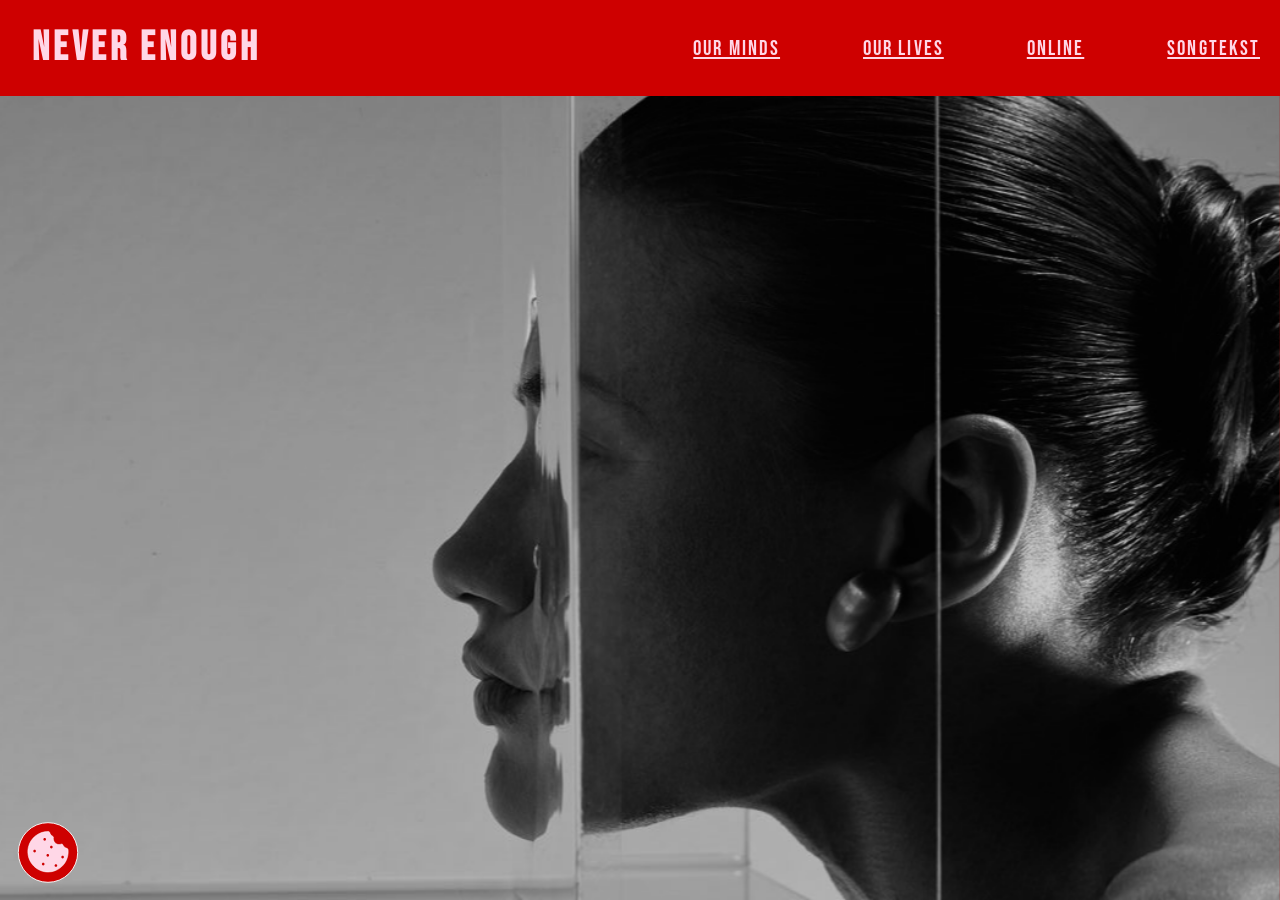
==== index.html @ 7b46bb43 "Aanpassing" ====
<!doctype html>
<html lang="en">
  <head>
    <meta charset="UTF-8" />
    <meta name="viewport" content="width=device-width, initial-scale=1.0" />
    <meta name="author" content="[jouw naam]" />
    <link rel="stylesheet" href="./assets/style/normal.css" />
    <title>Never Enough</title>
    <script
      data-page="https://tuintjevanleonie.nl"
      src="https://tuintjevanleonie.nl/webring.js"
      defer
    ></script>
  </head>
  <body>
    <a href="#main-content" class="skip-link">Skip to main content</a>
    <header>
      <h1>
        <a href="index.html" aria-label="Hoofdpagina">NEVER ENOUGH </a>
      </h1>
      <!-- <h1 data-scheme="dark">YOU ARE ENOUGH</h1> -->
      <nav>
        <a
          href="minds.html"
          aria-label="Lees hier meer over de invloed van 'nooit genoeg' onze gedachten"
          >OUR MINDS</a
        >
        <a
          href="lives.html"
          aria-label="Lees hier meer overde invloed van 'nooit genoeg' ons lichaam"
          >OUR LIVES</a
        >
        <a
          href="online.html"
          aria-label="Lees hier meer over de invloed van 'nooit genoeg' op ons leven"
          >ONLINE</a
        >
        <a
          href="songtekst.html"
          aria-label="Lees hier meer over de invloed van social media op de nooit genoeg mentaliteit"
          >SONGTEKST</a
        >
      </nav>
    </header>

    <aside>
      <button
        commandfor="mode-dialog"
        command="show-modal"
        aria-label="Open cookie en privacy informatie"
      >
        <img data-scheme="light" src="./assets/koek.svg" alt="" />
        <img data-scheme="dark" src="./assets/koekdonker.svg" alt="" />
      </button>

      <dialog id="mode-dialog">
        <form method="dialog">
          <hgroup>
            <h2>Welcome to my digital garden!</h2>
            <p>
              I value transparency. Here, you can see exactly which technologies
              are running in the background and what happens to your privacy.
            </p>
          </hgroup>
          <section>
            <h3>Which external systems are running alongside it?</h3>
            <ul>
              <li>
                <strong> GitHub Pages:</strong> Handles the technical hosting
                and keeps this site online.
              </li>
              <li>
                <strong> Digitaaltuintje Webring Component:</strong> Connects
                this platform to the broader network of digital gardens.
              </li>
            </ul>
          </section>
          <section>
            <h3>Honest & transparent:</h3>
            <p>
              I designed and built the rest of this site entirely myself. No
              sneaky ad networks, no commercial trackers, and no unnecessary
              cookies.
            </p>
          </section>
          <button aria-label="Sluit dialoogvenster">Close</button>
        </form>
      </dialog>
    </aside>

    <main>
      <figure>
        <img
          src="./assets/beginpagina.jpg"
          alt="Zwart-wit portret van een vrouw bij een spiegel"
        />
      </figure>

      <article id="main-content">
        <h2>You have enough. But why doesn't it feel that way?</h2>
        <!-- <h2 data-scheme="dark">Je hebt genoeg. Je hebt niks meer nodig</h2> -->
        <p>
          We always want more. But where does that desire come from? And when
          does "more" actually become enough?
        </p>
        <!-- <p data-scheme="dark">
            Je hoeft niet altijd meer te willen. Rust begint waar de drang naar
            meer ophoudt.
          </p> -->
      </article>

      <article>
        <h2><strong>MORE</strong></h2>
        <ul>
          <li>money.</li>
          <li>likes.</li>
          <li>beauty.</li>
          <li>attention.</li>
          <li>experiences.</li>
          <li>productivity.</li>
          <li>life.</li>
        </ul>

        <!-- <ul data-scheme="dark">
            <h2><strong>ENOUGH</strong></h2>
            <li>money.</li>
            <li>likes.</li>
            <li>beauty.</li>
            <li>attention.</li>
            <li>experiences.</li>
            <li>productivity.</li>
            <li>life.</li>
          </ul>  -->
      </article>

      <!-- <article>
        <h3>My own story</h3>
        <img
          src="./assets/Persoonlijk.jpg"
          alt="Zwart-wit portret van Leonie Koster"
        />
        <p>hdjafkdfkdfakfdjfkdfajk</p>
      </article> -->
    </main>
  </body>
</html>
---- assets/style/normal.css ----
/* Bronnen & bronvermelding:
Afbeelding beginpagina: https://encrypted-tbn0.gstatic.com/images?q=tbn:ANd9GcTxEXOvwREbxQI-Jrwtu28LpYMecb5lRC2Gbw14JWvxRtnyC2WQ 
Website voor inspiratie: https://codepen.io/marlowD/full/zYVRKge 
Gesprek met chat.gpt voor uitleg inspiratie code:  https://chatgpt.com/c/6aab0da6-c97c-83eb-8a9e-10864414de15.*/

/* fonts */
@font-face {
  font-family: "Comic Relief";
  src: url(../type/ComicRelief-Regular.woff2);
  font-weight: 400;
  font-style: normal;
}

@font-face {
  font-family: "BebasNeue";
  src: url("../type/BebasNeue-Regular.ttf");
  font-weight: 100;
  font-style: normal;
}

@font-face {
  font-family: "NotoSans";
  src: url("../type/NotoSans-VariableFont_wdth\,wght.ttf");
  font-weight: 100;
  font-style: normal;
}

@font-face {
  font-family: "NotoSans-Italic";
  src: url("../type/NotoSans-Italic-VariableFont_wdth\,wght.ttf");
  font-weight: 100;
  font-style: italic;
}

html {
  /* basis */
  margin: auto;
  max-width: 100%;
  box-sizing: border-box;
  color-scheme: light dark;

  /* kleur properties*/
  --bg-roodblauw: light-dark(#ce0000, #0b13cb);
  --bg-lichtroze: light-dark(#ffd7e7, #db88f6);
  --bg-wit: white;

  --tekst-wit: light-dark(white, white);
  --tekst-zwart: light-dark(black, black);
  --tekst-zwartwit: light-dark(black, white);

  --color-rozepaars: light-dark(#ffd7e7, #db88f6);
  --color-roodblauw: light-dark(#ce0000, #0b13cb);
}

/* dark/light modus */
[data-scheme="dark"] {
  display: none;
}

@media (prefers-color-scheme: dark) {
  [data-scheme="light"] {
    display: none;
  }

  [data-scheme="dark"] {
    display: block;
  }
}

body {
  margin: 0;
  padding: 0;
  background-color: var(--bg-roodblauw);
  font-family: "BebasNeue", sans-serif;
}

/*skip naar hoofdinfo */
.skip-link {
  position: absolute;
  top: -40px;
  left: 0;
  background: var(--bg-wit);
  color: var(--color-roodblauw);
  padding: 8px 8px;
  z-index: 1000;
}
.skip-link:focus {
  top: 0;
}

/* navigatiebalk */
header {
  position: fixed;
  top: 0;
  inset-inline: 0;
  z-index: 100;

  width: 100%;
  max-width: 100%;
  height: 6rem;

  margin: auto;
  padding: 0 2rem; /*0 ruimte boven/onder, 2rem ruimte links/rechts*/

  display: flex;
  justify-content: space-between;
  align-items: center;

  background-color: var(--bg-roodblauw);
}

header a {
  color: var(--color-rozepaars);
  font-size: 2.5rem;
  letter-spacing: 0.1em;
}

header h1 a {
  text-decoration: none;
}

header nav a {
  color: var(--color-rozepaars);
  margin-right: 2.5rem;
  margin-left: 1rem;
  font-size: 1.3rem;
  letter-spacing: 0.1em;
  padding: 0.5rem 0.75rem;
  display: inline-block;
}

a:hover {
  color: var(--tekst-wit);
}

a:focus-visible,
button:focus-visible {
  outline: 3px solid var(--tekst-wit);
}

/* cookie pop-up */
aside {
  position: fixed;
  left: 1rem;
  bottom: 1rem;
  z-index: 100;
}

/* achtergrond */
dialog::backdrop {
  background: rgba(0, 0, 0, 0.5);
  backdrop-filter: blur(4px);
}

/* sluiten knop */
aside button {
  background: none;
  border: none;
  padding: 0;
  cursor: pointer;
  display: flex;
}

aside button img {
  width: 4rem;
  height: auto;
}

dialog form button {
  background-color: var(--bg-wit);
  color: var(--color-roodblauw);
  border-radius: 8px;
  padding: 0.75rem 1rem;
  font-weight: 600;
  cursor: pointer;
  transition: background-color 0.2s;
  align-self: center;
  font-family: "BebasNeue", sans-serif;
  font-size: 1.2rem;
}

#mode-dialog form > button:hover {
  background-color: var(--bg-lichtroze);
  color: var(--tekst-wit);
}

/* tekst blok */
dialog {
  border: none;
  border-radius: 16px;
  padding: 0;
  max-width: 550px;
  width: 90%;
}

dialog form {
  padding: 2rem;
  display: flex;
  flex-direction: column;
  gap: 1rem;
  background-color: var(--bg-roodblauw);
}

/* intro blok */
hgroup h2 {
  font-size: 2rem;
  margin-bottom: -0.6rem;
  color: var(--bg-lichtroze);
  text-align: center;
}

hgroup p {
  font-size: 0.9rem;
  line-height: 1.5;
  color: var(--tekst-wit);
  font-family: Arial, Helvetica, sans-serif;
  text-align: center;
}

/* Tekst blok 1 */
dialog section:nth-of-type(1) {
  background-color: var(--bg-lichtroze);
  border-radius: 1rem;
  padding: 1rem 1.25rem;
  display: block;
  margin-top: -1rem;
}

dialog section:nth-of-type(1) h3 {
  font-size: 1.2rem;
  text-transform: uppercase;
  letter-spacing: 0.05em;
  color: var(--color-roodblauw);
  margin-bottom: 0.75rem;
  margin-top: 0;
}

dialog section:nth-of-type(1) ul {
  margin: 0;
  padding-left: 1.25rem;
  font-size: 0.9rem;
  line-height: 1.5;
  list-style: "✓";
  font-family: Arial, Helvetica, sans-serif;
}

dialog section:nth-of-type(1) li {
  padding-left: 1rem;
}

/* Tekst blok 2 */
dialog section:nth-of-type(2) {
  background-color: var(--bg-lichtroze);
  border-radius: 1rem;
  padding: 1rem 1.25rem;
  display: block;
}

dialog section:nth-of-type(2) h3 {
  margin: 0;
  font-size: 0.9rem;
  line-height: 1.5;
  font-family: Arial, Helvetica, sans-serif;
  font-weight: bold;
  color: var(--tekst-zwartwit);
}

dialog section:nth-of-type(2) p {
  margin: 0;
  font-size: 0.9rem;
  line-height: 1.5;
  font-family: Arial, Helvetica, sans-serif;
  color: var(--tekst-zwartwit);
}

/* Algemene pagina */
main {
  width: 100%;
  block-size: 100vh;
  overflow-x: hidden; /*niet horizontaal verschuiven*/
  overflow-y: auto; /*inhoud hoger dan de ruimte, mag je verticaal scrollen*/
  scroll-snap-type: y mandatory; /*scroll verticaal tot een snap-punt*/
  scroll-behavior: smooth;
}

main article,
main figure {
  position: sticky;
  top: 0;
  width: 100%;
  block-size: 100vh;
  display: flex;
  text-align: center;
  padding: 2rem;
  flex-direction: column;
  margin: 0;
  padding: 0;
}
/* Afbeelding */
main figure img {
  width: 100%; /* breedte */
  height: 100vh;
  block-size: 100vh; /* hoogte */
  object-fit: cover; /* De afbeelding wordt zo geschaald dat het hele vlak gevuld wordt.*/
  margin: 0;
}
/* Roze/paars tekstblok */
main article:nth-of-type(1) {
  width: 70%; /* breedte */
  height: 100vh;
  background-color: var(--color-rozepaars);
  color: var(--bg-roodblauw);
  align-items: start;
  padding-top: 4rem;
}

article:nth-of-type(1) h2 {
  margin-bottom: 0;
  font-size: 2rem;
  padding-top: 10rem;
  align-self: center;
  color: var(--bg-roodblauw);
}

article:nth-of-type(1) p {
  margin-top: 0rem;
  font-family: "NotoSans";
  font-size: 1.3rem;
  align-self: center;
  padding-left: 2rem;
  padding-right: 2rem;
}

/* Rood/blauw tekstblok */
main article:nth-of-type(2) {
  width: 100%;
  height: 60vh;
  background-color: var(--bg-roodblauw);
  color: var(--bg-wit);
  z-index: 2;
  overflow: hidden;
  position: sticky;
}

article:nth-of-type(2) h2 {
  margin: 0 0 0.2rem 0;
  font-size: 8rem;
  font-weight: 900;
  margin-top: 3rem;
}

article:nth-of-type(2) ul {
  margin: 0;
  padding: 0;
  font-size: 2rem;
  font-weight: bold;
  list-style: none;
  color: var(--bg-wit);
}

/* main article:nth-of-type(3) {
  display: grid;
  grid-template-columns: 25rem 1fr;
  grid-template-rows: 25rem 1fr 1fr;
  width: 100%; 
  height: 80vh;
  background-color: var(--color-rozepaars);
  color: var(--bg-roodblauw);
  padding-top: 4rem;
  z-index: 3;
}

main article:nth-of-type(3) img {
  grid-column-start: 1;
  grid-row-start: 1;
  width: 90%;
  border-radius: 10%;
}

main article:nth-of-type(3) h3 {
  grid-column-start: 2;
  grid-row-start: 1;
  font-size: 3rem;
}

main article:nth-of-type(3) p {
  grid-column-start: 2;
  grid-row-start: 2;
} */

@media (max-width: 600px) {
  /* algemene pagina */
  /* navigatiebalk */
  header {
    height: auto; /* volledige hoogte van het scherm*/
    padding: 1.5rem 0;
    flex-direction: row;
    justify-content: center;
    gap: 0.75rem;
  }

  header h1 {
    margin: 1rem;
  }

  header a {
    font-size: 1.8rem;
  }

  header nav {
    justify-content: center;
    flex-wrap: wrap;
    gap: 0.25rem;
    margin: 0;
    padding: 0;
  }

  header nav a {
    font-size: 1rem;
    padding: 0.2rem 0.4rem;
    padding: 0;
  }

  main {
    scroll-snap-type: none; /* schakelt scrolleffecten uit*/
    overflow-y: visible;
    height: auto;
  }

  /* afbeelding */
  main figure {
    height: auto;
    padding: 0;
  }

  main figure img {
    display: block;
  }

  /* roze/paarse tekstblok */
  main article:nth-of-type(1) {
    position: relative;
    width: 100%;
    height: auto;
    align-items: center;
    padding: 3rem 1.5rem;
    box-sizing: border-box;
  }

  main article:nth-of-type(1) h2 {
    padding-top: 0;
    font-size: 2rem;
  }

  main article:nth-of-type(1) p {
    font-size: 1.1rem;
    padding: 0;
    margin: 0;
  }
  /* rood/blauwe tekstblok */
  main article:nth-of-type(2) {
    height: max-content;
    align-items: center;
    justify-content: center;
  }

  main article:nth-of-type(2) h3 {
    font-size: 6rem;
  }

  main article:nth-of-type(2) ul {
    font-size: 1.4rem;
    margin-bottom: 1rem;
  }

  /* Dialog*/
  dialog {
    max-width: 80%;
    width: 75%;
  }

  dialog form {
    padding: 1.25rem;
    gap: 0.75rem;
  }

  dialog hgroup h1 {
    font-size: 1.5rem;
    margin-bottom: -0.5rem;
  }

  dialog hgroup p {
    font-size: 0.8rem;
  }

  dialog section:nth-of-type(1),
  dialog section:nth-of-type(2) {
    padding: 0.75rem 1rem;
  }

  dialog section:nth-of-type(1) h2 {
    font-size: 1.1rem;
  }

  dialog section:nth-of-type(1) ul,
  dialog section:nth-of-type(2) p,
  dialog section:nth-of-type(2) h3 {
    font-size: 0.8rem;
  }

  dialog form button {
    padding: 0.5rem 0.75rem;
    font-size: 1rem;
  }
}
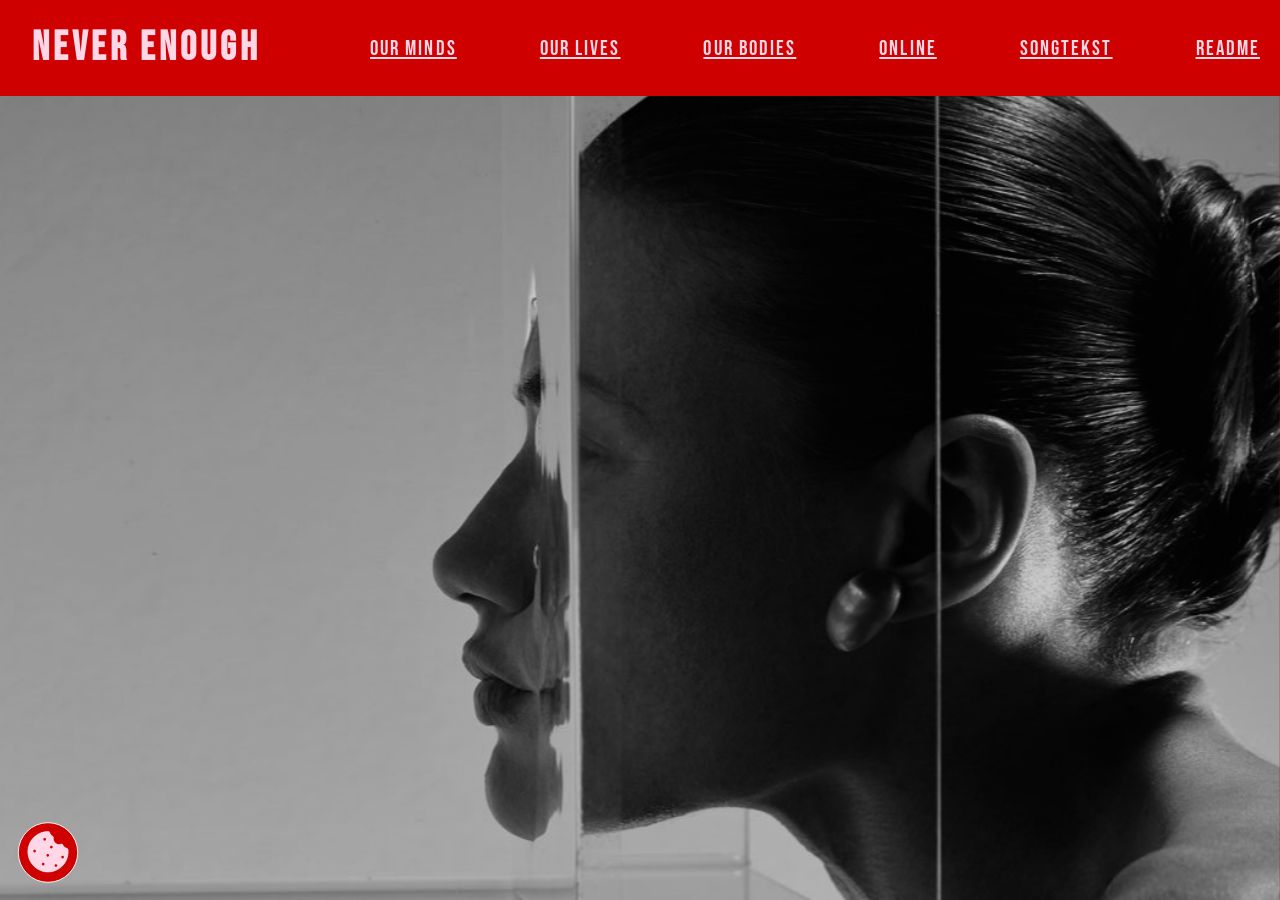
==== commit 20d7dbc8: "Extra "But why" blok" ====
--- a/index.html
+++ b/index.html
@@ -4,7 +4,8 @@
     <meta charset="UTF-8" />
     <meta name="viewport" content="width=device-width, initial-scale=1.0" />
     <meta name="author" content="[jouw naam]" />
-    <link rel="stylesheet" href="./assets/style/normal.css" />
+    <link rel="stylesheet" href="assets/style/normal.css" />
+    <link rel="stylesheet" href="assets/style/media.css" />
     <title>Never Enough</title>
     <script
       data-page="https://tuintjevanleonie.nl"
@@ -18,7 +19,7 @@
       <h1>
         <a href="index.html" aria-label="Hoofdpagina">NEVER ENOUGH </a>
       </h1>
-      <!-- <h1 data-scheme="dark">YOU ARE ENOUGH</h1> -->
+
       <nav>
         <a
           href="minds.html"
@@ -31,14 +32,25 @@
           >OUR LIVES</a
         >
         <a
+          href="bodies.html"
+          aria-label="Lees hier meer over de invloed van 'nooit genoeg' op ons lichaam"
+          >OUR BODIES</a
+        >
+        <a
           href="online.html"
           aria-label="Lees hier meer over de invloed van 'nooit genoeg' op ons leven"
           >ONLINE</a
         >
         <a
-          href="songtekst.html"
+          href="songtekst/tijdsgeest.html"
           aria-label="Lees hier meer over de invloed van social media op de nooit genoeg mentaliteit"
           >SONGTEKST</a
+        >
+
+        <a
+          href="https://github.com/LeonieKoster/Leonie/blob/main/README.md"
+          aria-label="Bekijk hier mijn Learning Log"
+          >README</a
         >
       </nav>
     </header>
@@ -98,15 +110,10 @@
 
       <article id="main-content">
         <h2>You have enough. But why doesn't it feel that way?</h2>
-        <!-- <h2 data-scheme="dark">Je hebt genoeg. Je hebt niks meer nodig</h2> -->
         <p>
           We always want more. But where does that desire come from? And when
           does "more" actually become enough?
         </p>
-        <!-- <p data-scheme="dark">
-            Je hoeft niet altijd meer te willen. Rust begint waar de drang naar
-            meer ophoudt.
-          </p> -->
       </article>
 
       <article>
@@ -120,27 +127,89 @@
           <li>productivity.</li>
           <li>life.</li>
         </ul>
-
-        <!-- <ul data-scheme="dark">
-            <h2><strong>ENOUGH</strong></h2>
-            <li>money.</li>
-            <li>likes.</li>
-            <li>beauty.</li>
-            <li>attention.</li>
-            <li>experiences.</li>
-            <li>productivity.</li>
-            <li>life.</li>
-          </ul>  -->
       </article>
 
-      <!-- <article>
-        <h3>My own story</h3>
-        <img
-          src="./assets/Persoonlijk.jpg"
-          alt="Zwart-wit portret van Leonie Koster"
-        />
-        <p>hdjafkdfkdfakfdjfkdfajk</p>
-      </article> -->
+      <article class="Roze-butwhy">
+        <h2><strong>BUT WHY</strong></h2>
+        <p>
+          We think we’ll be happier if we have more. More likes, a better body,
+          a better life. But as soon as we achieve what we wanted, the goalposts
+          shift again.
+        </p>
+        <p>
+          What felt like enough yesterday suddenly feels like too little today.
+        </p>
+        <p>SO WE WANT MORE.</p>
+      </article>
+
+      <!-- <section id="themas">
+        <div class="themas-pin-container">
+          <div class="themas-intro">
+            <h2>THEMES</h2>
+            <p>
+              Van onze gedachten en ons lichaam tot ons dagelijks leven en
+              online gedrag: overal lijkt het alsof we méér nodig hebben. Maar
+              waar komt dat verlangen vandaan?
+            </p>
+          </div>
+
+          <div class="themas-scroll-wrap">
+            <article class="mind-kaart">
+              <img
+                src="assets/mind.jpg"
+                alt="Zwart-wit portret van een vrouw bij een spiegel"
+              />
+              <h3>OUR MINDS — NEVER SATISFIED.</h3>
+              <p>
+                Waarom zijn we nooit helemaal tevreden? We vergelijken onszelf
+                met anderen, stellen steeds hogere doelen en denken dat het
+                altijd beter kan. Maar wanneer zijn we eigenlijk tevreden?
+              </p>
+              <a href="minds.html">Ga naar de OUR MINDS pagina</a>
+            </article>
+
+            <article class="life-kaart">
+              <img src="assets/live.jpg" alt="..." />
+              <h3>OUR LIVES — NEVER ENOUGH.</h3>
+              <p>
+                We willen meer beleven, meer bereiken en meer uit ons leven
+                halen. Alsof we altijd productiever moeten zijn en geen moment
+                mogen verspillen. Maar wanneer is het genoeg?
+              </p>
+              <a href="lives.html">Ga naar de OUR LIVES pagina</a>
+            </article>
+
+            <article class="bodies">
+              <img
+                src="assets/bodies.jpg"
+                alt="Zwart-wit afbeelding van verschillende lichamen"
+              />
+              <h3>OUR BODIES — NEVER PERFECT.</h3>
+              <p>
+                Een plattere buik, een mooiere huid of een betere versie van
+                jezelf. Schoonheidsidealen laten ons geloven dat we altijd iets
+                moeten veranderen. Maar wie bepaalt wanneer je goed genoeg bent?
+              </p>
+              <a href="bodies.html">Ga naar de OUR BODIES pagina</a>
+            </article>
+
+            <article class="online">
+              <img
+                src="assets/online.jpg"
+                alt="Zwart-wit afbeelding van verschillende lichamen"
+              />
+              <h3>ONLINE — NEVER OFFLINE.</h3>
+              <p>
+                Op sociale media zien we voortdurend perfecte plaatjes en
+                bijzondere momenten. We vergelijken onszelf met anderen en zijn
+                bang iets te missen. Maar wat doet dat met hoe we naar ons eigen
+                leven kijken?
+              </p>
+              <a href="online.html">Ga naar de ONLINE pagina</a>
+            </article>
+          </div>
+        </div>
+      </section> -->
     </main>
   </body>
 </html>
--- a/assets/style/normal.css
+++ b/assets/style/normal.css
@@ -1,6 +1,6 @@
 /* Bronnen & bronvermelding:
 Afbeelding beginpagina: https://encrypted-tbn0.gstatic.com/images?q=tbn:ANd9GcTxEXOvwREbxQI-Jrwtu28LpYMecb5lRC2Gbw14JWvxRtnyC2WQ 
-Website voor inspiratie: https://codepen.io/marlowD/full/zYVRKge 
+Websites voor inspiratie: https://codepen.io/marlowD/full/zYVRKge & https://codepen.io/cameronknight/pen/qBNvrRQ 
 Gesprek met chat.gpt voor uitleg inspiratie code:  https://chatgpt.com/c/6aab0da6-c97c-83eb-8a9e-10864414de15.*/
 
 /* fonts */
@@ -295,6 +295,7 @@
   flex-direction: column;
   margin: 0;
   padding: 0;
+  scroll-snap-align: start;
 }
 /* Afbeelding */
 main figure img {
@@ -312,6 +313,7 @@
   color: var(--bg-roodblauw);
   align-items: start;
   padding-top: 4rem;
+  scroll-snap-align: start;
 }
 
 article:nth-of-type(1) h2 {
@@ -334,17 +336,19 @@
 /* Rood/blauw tekstblok */
 main article:nth-of-type(2) {
   width: 100%;
-  height: 60vh;
+  height: 100vh;
   background-color: var(--bg-roodblauw);
   color: var(--bg-wit);
   z-index: 2;
   overflow: hidden;
   position: sticky;
+  top: 50vh;
+  scroll-snap-align: start;
 }
 
 article:nth-of-type(2) h2 {
   margin: 0 0 0.2rem 0;
-  font-size: 8rem;
+  font-size: 6rem;
   font-weight: 900;
   margin-top: 3rem;
 }
@@ -358,158 +362,56 @@
   color: var(--bg-wit);
 }
 
-/* main article:nth-of-type(3) {
-  display: grid;
-  grid-template-columns: 25rem 1fr;
-  grid-template-rows: 25rem 1fr 1fr;
-  width: 100%; 
-  height: 80vh;
+.Roze-butwhy {
+  width: 100%;
+  min-height: 100vh;
+  position: sticky;
+  top: 0;
+  z-index: 10;
+  scroll-snap-align: start;
+
   background-color: var(--color-rozepaars);
-  color: var(--bg-roodblauw);
-  padding-top: 4rem;
-  z-index: 3;
-}
-
-main article:nth-of-type(3) img {
-  grid-column-start: 1;
-  grid-row-start: 1;
-  width: 90%;
-  border-radius: 10%;
-}
-
-main article:nth-of-type(3) h3 {
-  grid-column-start: 2;
-  grid-row-start: 1;
-  font-size: 3rem;
-}
-
-main article:nth-of-type(3) p {
-  grid-column-start: 2;
-  grid-row-start: 2;
-} */
-
-@media (max-width: 600px) {
-  /* algemene pagina */
-  /* navigatiebalk */
-  header {
-    height: auto; /* volledige hoogte van het scherm*/
-    padding: 1.5rem 0;
-    flex-direction: row;
-    justify-content: center;
-    gap: 0.75rem;
-  }
-
-  header h1 {
-    margin: 1rem;
-  }
-
-  header a {
-    font-size: 1.8rem;
-  }
-
-  header nav {
-    justify-content: center;
-    flex-wrap: wrap;
-    gap: 0.25rem;
-    margin: 0;
-    padding: 0;
-  }
-
-  header nav a {
-    font-size: 1rem;
-    padding: 0.2rem 0.4rem;
-    padding: 0;
-  }
-
-  main {
-    scroll-snap-type: none; /* schakelt scrolleffecten uit*/
-    overflow-y: visible;
-    height: auto;
-  }
-
-  /* afbeelding */
-  main figure {
-    height: auto;
-    padding: 0;
-  }
-
-  main figure img {
-    display: block;
-  }
-
-  /* roze/paarse tekstblok */
-  main article:nth-of-type(1) {
-    position: relative;
-    width: 100%;
-    height: auto;
-    align-items: center;
-    padding: 3rem 1.5rem;
-    box-sizing: border-box;
-  }
-
-  main article:nth-of-type(1) h2 {
-    padding-top: 0;
-    font-size: 2rem;
-  }
-
-  main article:nth-of-type(1) p {
-    font-size: 1.1rem;
-    padding: 0;
-    margin: 0;
-  }
-  /* rood/blauwe tekstblok */
-  main article:nth-of-type(2) {
-    height: max-content;
-    align-items: center;
-    justify-content: center;
-  }
-
-  main article:nth-of-type(2) h3 {
-    font-size: 6rem;
-  }
-
-  main article:nth-of-type(2) ul {
-    font-size: 1.4rem;
-    margin-bottom: 1rem;
-  }
-
-  /* Dialog*/
-  dialog {
-    max-width: 80%;
-    width: 75%;
-  }
-
-  dialog form {
-    padding: 1.25rem;
-    gap: 0.75rem;
-  }
-
-  dialog hgroup h1 {
-    font-size: 1.5rem;
-    margin-bottom: -0.5rem;
-  }
-
-  dialog hgroup p {
-    font-size: 0.8rem;
-  }
-
-  dialog section:nth-of-type(1),
-  dialog section:nth-of-type(2) {
-    padding: 0.75rem 1rem;
-  }
-
-  dialog section:nth-of-type(1) h2 {
-    font-size: 1.1rem;
-  }
-
-  dialog section:nth-of-type(1) ul,
-  dialog section:nth-of-type(2) p,
-  dialog section:nth-of-type(2) h3 {
-    font-size: 0.8rem;
-  }
-
-  dialog form button {
-    padding: 0.5rem 0.75rem;
-    font-size: 1rem;
-  }
-}
+  color: var(--color-roodblauw);
+
+  display: flex;
+  flex-direction: column;
+  justify-content: center;
+  align-items: flex-start;
+  padding: 6rem 10vw 4rem 10vw;
+  box-sizing: border-box;
+}
+
+.Roze-butwhy h2 {
+  font-size: 6rem;
+  color: var(--color-roodblauw);
+  margin-top: 5rem;
+  margin-bottom: 1rem;
+  margin-right: 8rem;
+}
+
+.Roze-butwhy p:nth-of-type(1) {
+  font-family: "NotoSans", sans-serif;
+  font-size: 1.3rem;
+  line-height: 1.5;
+  color: var(--color-roodblauw);
+  max-width: 650px;
+  margin-top: 0;
+  margin-bottom: 1.5rem;
+  align-self: flex-start;
+  text-align: left;
+}
+
+.Roze-butwhy p:nth-of-type(2) {
+  font-family: "NotoSans", sans-serif;
+  font-size: 1.3rem;
+  line-height: 1.5;
+  margin-bottom: 1.5rem;
+  text-align: left;
+}
+
+.Roze-butwhy p:nth-of-type(3) {
+  font-family: "BebasNeue", sans-serif;
+  font-size: 1.8rem;
+  letter-spacing: 0.05em;
+  margin-top: 1rem;
+}
--- a/assets/style/media.css
+++ b/assets/style/media.css
@@ -0,0 +1,147 @@
+@media (max-width: 600px) {
+  header {
+    height: auto; /* volledige hoogte van het scherm*/
+    padding: 1.5rem 0;
+    flex-direction: row;
+    justify-content: center;
+    gap: 0.75rem;
+  }
+
+  header h1 {
+    margin: 1rem;
+  }
+
+  header a {
+    font-size: 1.8rem;
+  }
+
+  header nav {
+    justify-content: center;
+    flex-wrap: wrap;
+    gap: 0.25rem;
+    margin: 0;
+    padding: 0;
+  }
+
+  header nav a {
+    font-size: 1rem;
+    padding: 0.2rem 0.4rem;
+    padding: 0;
+  }
+
+  main {
+    scroll-snap-type: none; /* schakelt scrolleffecten uit*/
+    overflow-y: visible;
+    height: auto;
+  }
+
+  /* afbeelding */
+  main figure {
+    height: auto;
+    padding: 0;
+  }
+
+  main figure img {
+    display: block;
+  }
+
+  /* roze/paarse tekstblok */
+  main article:nth-of-type(1) {
+    position: relative;
+    width: 100%;
+    height: auto;
+    align-items: center;
+    padding: 3rem 1.5rem;
+    box-sizing: border-box;
+  }
+
+  main article:nth-of-type(1) h2 {
+    padding-top: 0;
+    font-size: 2rem;
+  }
+
+  main article:nth-of-type(1) p {
+    font-size: 1.1rem;
+    padding: 0;
+    margin: 0;
+  }
+  /* rood tekstblok */
+  main article:nth-of-type(2) {
+    height: max-content;
+    align-items: center;
+    justify-content: center;
+  }
+
+  main article:nth-of-type(2) h2 {
+    font-size: 6rem;
+    margin-top: 1rem;
+  }
+
+  main article:nth-of-type(2) ul {
+    font-size: 1.4rem;
+    margin-bottom: 1rem;
+  }
+
+  /* Dialog*/
+  dialog {
+    max-width: 80%;
+    width: 75%;
+  }
+
+  dialog form {
+    padding: 1.25rem;
+    gap: 0.75rem;
+  }
+
+  dialog hgroup h1 {
+    font-size: 1.5rem;
+    margin-bottom: -0.5rem;
+  }
+
+  dialog hgroup p {
+    font-size: 0.8rem;
+  }
+
+  dialog section:nth-of-type(1),
+  dialog section:nth-of-type(2) {
+    padding: 0.75rem 1rem;
+  }
+
+  dialog section:nth-of-type(1) h2 {
+    font-size: 1.1rem;
+  }
+
+  dialog section:nth-of-type(1) ul,
+  dialog section:nth-of-type(2) p,
+  dialog section:nth-of-type(2) h3 {
+    font-size: 0.8rem;
+  }
+
+  dialog form button {
+    padding: 0.5rem 0.75rem;
+    font-size: 1rem;
+  }
+
+  /* Roze blok but why */
+  .Roze-butwhy {
+    justify-content: flex-start;
+  }
+
+  .Roze-butwhy h2 {
+    font-size: 2rem;
+    margin-top: -3rem;
+  }
+
+  .Roze-butwhy p:nth-of-type(1),
+  .Roze-butwhy p:nth-of-type(2) {
+    font-size: 1.1rem;
+    margin-top: 0;
+    margin-bottom: 1rem;
+  }
+
+  .Roze-butwhy p:nth-of-type(3) {
+    font-size: 1.5rem;
+    margin-top: 0.5rem;
+    margin-bottom: 0;
+  }
+}
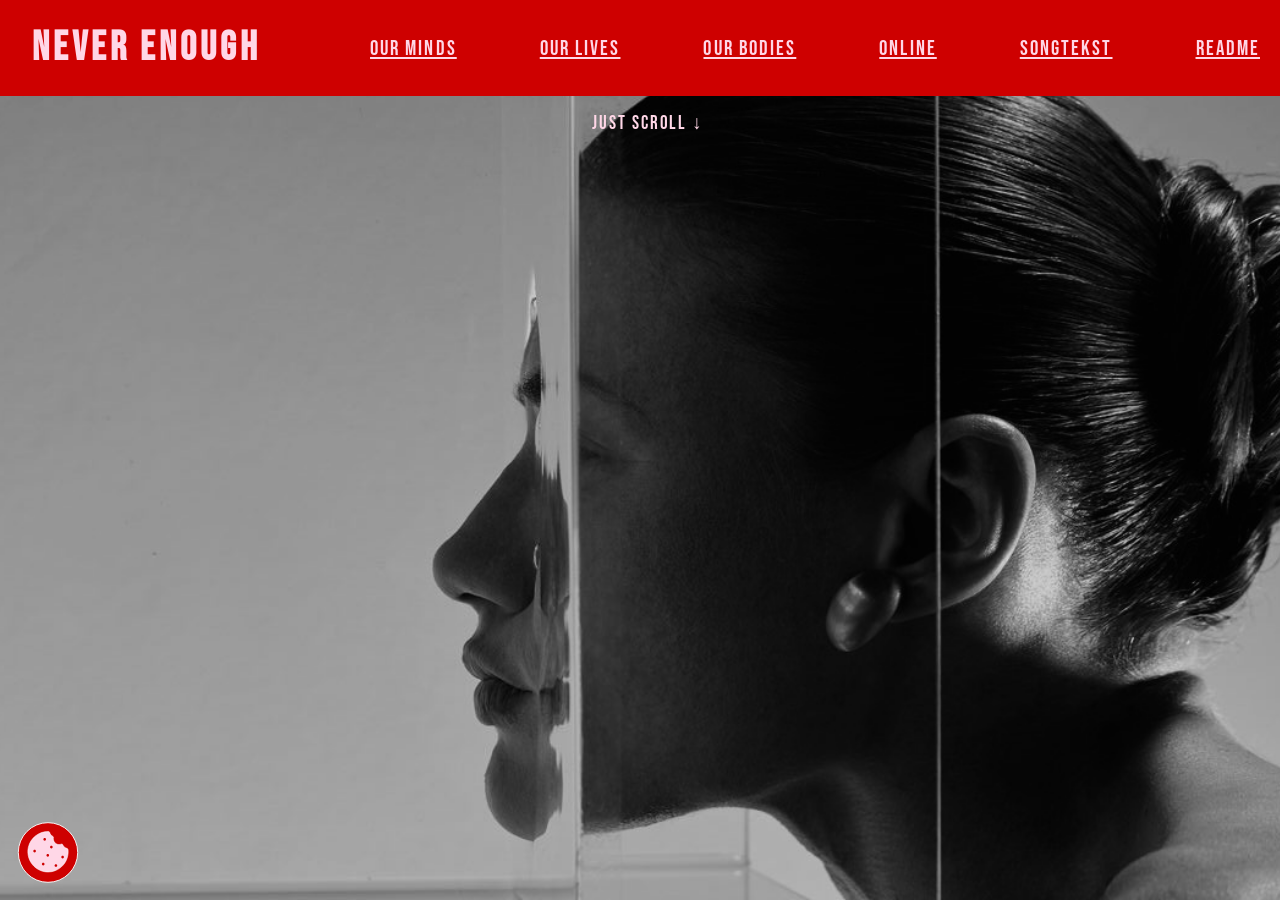
==== commit 915087ae: "Kleine animaties" ====
--- a/index.html
+++ b/index.html
@@ -23,27 +23,27 @@
       <nav>
         <a
           href="minds.html"
-          aria-label="Lees hier meer over de invloed van 'nooit genoeg' onze gedachten"
+          aria-label="Learn more about the influence of the never-enough mindset on our minds"
           >OUR MINDS</a
         >
         <a
           href="lives.html"
-          aria-label="Lees hier meer overde invloed van 'nooit genoeg' ons lichaam"
+          aria-label="Learn more about the influence of the never-enough mindset on our lives"
           >OUR LIVES</a
         >
         <a
           href="bodies.html"
-          aria-label="Lees hier meer over de invloed van 'nooit genoeg' op ons lichaam"
+          aria-label="Learn more about the influence of the never-enough mindset on our bodies"
           >OUR BODIES</a
         >
         <a
           href="online.html"
-          aria-label="Lees hier meer over de invloed van 'nooit genoeg' op ons leven"
+          aria-label="Learn more about the influence of social media on the never-enough mindset"
           >ONLINE</a
         >
         <a
           href="songtekst/tijdsgeest.html"
-          aria-label="Lees hier meer over de invloed van social media op de nooit genoeg mentaliteit"
+          aria-label="Bekijk hier mijn sontekst"
           >SONGTEKST</a
         >
 
@@ -78,12 +78,19 @@
             <h3>Which external systems are running alongside it?</h3>
             <ul>
               <li>
-                <strong> GitHub Pages:</strong> Handles the technical hosting
-                and keeps this site online.
+                <a
+                  href=" https://docs.github.com/en/site-policy/privacy-policies/github-general-privacy-statement"
+                >
+                  <strong> GitHub Pages:</strong></a
+                >
+                Handles the technical hosting and keeps this site online.
               </li>
               <li>
-                <strong> Digitaaltuintje Webring Component:</strong> Connects
-                this platform to the broader network of digital gardens.
+                <a href="https://digitaaltuintje.nl"
+                  ><strong> Digitaaltuintje Webring Component:</strong></a
+                >
+                Connects this platform to the broader network of digital
+                gardens.
               </li>
             </ul>
           </section>
@@ -106,10 +113,11 @@
           src="./assets/beginpagina.jpg"
           alt="Zwart-wit portret van een vrouw bij een spiegel"
         />
+        <aside>Just scroll ↓</aside>
       </figure>
 
       <article id="main-content">
-        <h2>You have enough. But why doesn't it feel that way?</h2>
+        <h2>You have enough. Why doesn't it feel that way?</h2>
         <p>
           We always want more. But where does that desire come from? And when
           does "more" actually become enough?
@@ -133,83 +141,94 @@
         <h2><strong>BUT WHY</strong></h2>
         <p>
           We think we’ll be happier if we have more. More likes, a better body,
-          a better life. But as soon as we achieve what we wanted, the goalposts
-          shift again.
+          a better life. We’re constantly chasing the next thing, believing that
+          once we achieve it, we’ll finally feel satisfied. But as soon as we
+          get what we wanted, the goalposts shift again. There’s always
+          something else to improve, something more to achieve, or something new
+          to desire.
         </p>
         <p>
           What felt like enough yesterday suddenly feels like too little today.
-        </p>
-        <p>SO WE WANT MORE.</p>
+          We compare ourselves to others, set new expectations, and keep looking
+          for ways to become a better version of ourselves. Without even
+          noticing, we turn happiness into something we have to earn instead of
+          something we can experience along the way.
+        </p>
+        <p>
+          Why is it so difficult to feel satisfied with what we already have?
+          Why does more so often leave us wanting even more? And what would
+          happen if we stopped chasing the next thing for a moment and asked
+          ourselves: What if we already have enough?
+        </p>
       </article>
 
-      <!-- <section id="themas">
+      <section id="themas">
         <div class="themas-pin-container">
           <div class="themas-intro">
             <h2>THEMES</h2>
             <p>
-              Van onze gedachten en ons lichaam tot ons dagelijks leven en
-              online gedrag: overal lijkt het alsof we méér nodig hebben. Maar
-              waar komt dat verlangen vandaan?
+              From our thoughts and bodies to our daily lives and online
+              behaviour: everywhere, it seems like we need more. But where does
+              this desire come from?
             </p>
           </div>
 
           <div class="themas-scroll-wrap">
             <article class="mind-kaart">
-              <img
-                src="assets/mind.jpg"
-                alt="Zwart-wit portret van een vrouw bij een spiegel"
-              />
+              <a href="minds.html">
+                <img src="assets/minds.jpg" alt="..." />
+              </a>
               <h3>OUR MINDS — NEVER SATISFIED.</h3>
               <p>
-                Waarom zijn we nooit helemaal tevreden? We vergelijken onszelf
-                met anderen, stellen steeds hogere doelen en denken dat het
-                altijd beter kan. Maar wanneer zijn we eigenlijk tevreden?
-              </p>
-              <a href="minds.html">Ga naar de OUR MINDS pagina</a>
+                Why are we never completely satisfied? We compare ourselves to
+                others, keep setting higher goals, and believe things can always
+                be better. But when are we actually satisfied?
+              </p>
+              <a href="minds.html">Go to the OUR MINDS page.</a>
             </article>
 
             <article class="life-kaart">
               <img src="assets/live.jpg" alt="..." />
+              <a href="lives.html"> </a>
               <h3>OUR LIVES — NEVER ENOUGH.</h3>
-              <p>
-                We willen meer beleven, meer bereiken en meer uit ons leven
-                halen. Alsof we altijd productiever moeten zijn en geen moment
-                mogen verspillen. Maar wanneer is het genoeg?
-              </p>
-              <a href="lives.html">Ga naar de OUR LIVES pagina</a>
+
+              <p>
+                We want to experience more, achieve more, and get more out of
+                life. As if we always have to be more productive and can't
+                afford to waste a single moment. But when is it enough?
+              </p>
+              <a href="lives.html">Go to the OUR LIVES page.</a>
             </article>
 
             <article class="bodies">
-              <img
-                src="assets/bodies.jpg"
-                alt="Zwart-wit afbeelding van verschillende lichamen"
-              />
+              <a href="bodies.html">
+                <img src="assets/bodies.jpg" alt="..." />
+              </a>
               <h3>OUR BODIES — NEVER PERFECT.</h3>
               <p>
-                Een plattere buik, een mooiere huid of een betere versie van
-                jezelf. Schoonheidsidealen laten ons geloven dat we altijd iets
-                moeten veranderen. Maar wie bepaalt wanneer je goed genoeg bent?
-              </p>
-              <a href="bodies.html">Ga naar de OUR BODIES pagina</a>
+                A flatter stomach, clearer skin, or a better version of
+                yourself. Beauty standards make us believe that we always need
+                to change something. But who decides when you're good enough?
+              </p>
+              <a href="bodies.html">Go to the OUR BODIES page.</a>
             </article>
 
             <article class="online">
-              <img
-                src="assets/online.jpg"
-                alt="Zwart-wit afbeelding van verschillende lichamen"
-              />
+              <a href="online.html">
+                <img src="assets/online.jpg" alt=".." />
+              </a>
               <h3>ONLINE — NEVER OFFLINE.</h3>
               <p>
-                Op sociale media zien we voortdurend perfecte plaatjes en
-                bijzondere momenten. We vergelijken onszelf met anderen en zijn
-                bang iets te missen. Maar wat doet dat met hoe we naar ons eigen
-                leven kijken?
-              </p>
-              <a href="online.html">Ga naar de ONLINE pagina</a>
+                On social media, we are constantly exposed to perfect images and
+                extraordinary moments. We compare ourselves to others and fear
+                missing out. But how does that affect the way we see our own
+                lives?
+              </p>
+              <a href="online.html">Go to the ONLINE page.</a>
             </article>
           </div>
         </div>
-      </section> -->
+      </section>
     </main>
   </body>
 </html>
--- a/assets/style/normal.css
+++ b/assets/style/normal.css
@@ -1,15 +1,21 @@
-/* Bronnen & bronvermelding:
-Afbeelding beginpagina: https://encrypted-tbn0.gstatic.com/images?q=tbn:ANd9GcTxEXOvwREbxQI-Jrwtu28LpYMecb5lRC2Gbw14JWvxRtnyC2WQ 
-Websites voor inspiratie: https://codepen.io/marlowD/full/zYVRKge & https://codepen.io/cameronknight/pen/qBNvrRQ 
-Gesprek met chat.gpt voor uitleg inspiratie code:  https://chatgpt.com/c/6aab0da6-c97c-83eb-8a9e-10864414de15.*/
-
-/* fonts */
-@font-face {
-  font-family: "Comic Relief";
-  src: url(../type/ComicRelief-Regular.woff2);
-  font-weight: 400;
-  font-style: normal;
-}
+/* /* Bronnen & bronvermelding:
+Afbeelding beginpagina: https://encrypted-tbn0.gstatic.com/images?q=tbn:ANd9GcTxEXOvwREbxQI-Jrwtu28LpYMecb5lRC2Gbw14JWvxRtnyC2WQ
+Websites voor inspiratie: https://codepen.io/marlowD/full/zYVRKge & https://codepen.io/cameronknight/pen/qBNvrRQ
+Gesprek met chat.gpt voor uitleg inspiratie code: https://chatgpt.com/c/6aab0da6-c97c-83eb-8a9e-10864414de15.
+Gesprek met chat.gpt voor uitleg waarom grid niet werkt: https://chatgpt.com/uc/6ada6752-dab4-83ea-9848-5d9493901733 
+Hulp gevraagd bij het opschonen van mijn css: https://chatgpt.com/c/6add1c49-afe8-83eb-85ae-6ddd522d4b31 
+
+Songtekst:
+Hulp gevraagd bij het opschonen van mijn css van mijn songtekst: https://chatgpt.com/c/6adfb9fd-5ec0-83ed-a178-b979ac5663f3  
+Code voor de media query van mijn sontekst: https://gemini.google.com/app/ddf67af027d4a8dc  
+
+Afbeeldingen thema pagina: 
+- Our minds: https://i.pinimg.com/736x/42/fe/c1/42fec132ce89fed165c8372578d34b94.jpg
+- Our lives: https://i.pinimg.com/originals/5b/6c/b4/5b6cb488936c7e694fae3d5b05a11739.jpg
+- Our bodies: https://i.pinimg.com/736x/2f/98/26/2f9826a5aa2a1362e643b0744a8a9153.jpg (zelf geedit) 
+- Online: https://i.pinimg.com/736x/4f/aa/fe/4faafeb1feb163b587b5c04a3719276d.jpg 
+
+ */
 
 @font-face {
   font-family: "BebasNeue";
@@ -25,34 +31,23 @@
   font-style: normal;
 }
 
-@font-face {
-  font-family: "NotoSans-Italic";
-  src: url("../type/NotoSans-Italic-VariableFont_wdth\,wght.ttf");
-  font-weight: 100;
-  font-style: italic;
-}
-
 html {
-  /* basis */
   margin: auto;
   max-width: 100%;
   box-sizing: border-box;
   color-scheme: light dark;
 
-  /* kleur properties*/
   --bg-roodblauw: light-dark(#ce0000, #0b13cb);
   --bg-lichtroze: light-dark(#ffd7e7, #db88f6);
   --bg-wit: white;
 
   --tekst-wit: light-dark(white, white);
-  --tekst-zwart: light-dark(black, black);
   --tekst-zwartwit: light-dark(black, white);
 
   --color-rozepaars: light-dark(#ffd7e7, #db88f6);
   --color-roodblauw: light-dark(#ce0000, #0b13cb);
 }
 
-/* dark/light modus */
 [data-scheme="dark"] {
   display: none;
 }
@@ -70,37 +65,34 @@
 body {
   margin: 0;
   padding: 0;
+
   background-color: var(--bg-roodblauw);
   font-family: "BebasNeue", sans-serif;
 }
 
-/*skip naar hoofdinfo */
 .skip-link {
   position: absolute;
   top: -40px;
   left: 0;
+  z-index: 1000;
+  padding: 8px;
+
   background: var(--bg-wit);
   color: var(--color-roodblauw);
-  padding: 8px 8px;
-  z-index: 1000;
 }
 .skip-link:focus {
   top: 0;
 }
 
-/* navigatiebalk */
 header {
   position: fixed;
-  top: 0;
-  inset-inline: 0;
+  inset: 0 0 auto;
   z-index: 100;
 
   width: 100%;
-  max-width: 100%;
   height: 6rem;
 
-  margin: auto;
-  padding: 0 2rem; /*0 ruimte boven/onder, 2rem ruimte links/rechts*/
+  padding: 0 2rem;
 
   display: flex;
   justify-content: space-between;
@@ -110,9 +102,10 @@
 }
 
 header a {
-  color: var(--color-rozepaars);
   font-size: 2.5rem;
   letter-spacing: 0.1em;
+
+  color: var(--color-rozepaars);
 }
 
 header h1 a {
@@ -120,17 +113,18 @@
 }
 
 header nav a {
-  color: var(--color-rozepaars);
-  margin-right: 2.5rem;
-  margin-left: 1rem;
+  display: inline-block;
+
+  margin: 0 2.5rem 0 1rem;
+  padding: 0.5rem 0.75rem;
+
   font-size: 1.3rem;
   letter-spacing: 0.1em;
-  padding: 0.5rem 0.75rem;
-  display: inline-block;
 }
 
 a:hover {
   color: var(--tekst-wit);
+  text-decoration: underline;
 }
 
 a:focus-visible,
@@ -138,7 +132,6 @@
   outline: 3px solid var(--tekst-wit);
 }
 
-/* cookie pop-up */
 aside {
   position: fixed;
   left: 1rem;
@@ -146,19 +139,18 @@
   z-index: 100;
 }
 
-/* achtergrond */
 dialog::backdrop {
   background: rgba(0, 0, 0, 0.5);
   backdrop-filter: blur(4px);
 }
 
-/* sluiten knop */
 aside button {
+  display: flex;
+  padding: 0;
+
   background: none;
   border: none;
-  padding: 0;
   cursor: pointer;
-  display: flex;
 }
 
 aside button img {
@@ -167,77 +159,115 @@
 }
 
 dialog form button {
+  align-self: center;
+  padding: 0.75rem 1rem;
+  border-radius: 8px;
+
+  font-family: "BebasNeue", sans-serif;
+  font-size: 1.2rem;
+  font-weight: 600;
+  cursor: pointer;
+
   background-color: var(--bg-wit);
   color: var(--color-roodblauw);
-  border-radius: 8px;
-  padding: 0.75rem 1rem;
-  font-weight: 600;
-  cursor: pointer;
   transition: background-color 0.2s;
-  align-self: center;
-  font-family: "BebasNeue", sans-serif;
-  font-size: 1.2rem;
 }
 
 #mode-dialog form > button:hover {
+  border: 4px solid white;
+
   background-color: var(--bg-lichtroze);
   color: var(--tekst-wit);
 }
 
-/* tekst blok */
+#mode-dialog form > button:focus {
+  border: 4px solid black;
+
+  background-color: var(--bg-lichtroze);
+  color: var(--tekst-wit);
+}
+
 dialog {
+  width: 90%;
+  max-width: 550px;
+  padding: 0;
+
   border: none;
   border-radius: 16px;
-  padding: 0;
-  max-width: 550px;
-  width: 90%;
 }
 
 dialog form {
-  padding: 2rem;
   display: flex;
   flex-direction: column;
+
   gap: 1rem;
+  padding: 2rem;
+
   background-color: var(--bg-roodblauw);
 }
 
-/* intro blok */
 hgroup h2 {
+  margin-bottom: -0.6rem;
+
+  color: var(--bg-lichtroze);
   font-size: 2rem;
-  margin-bottom: -0.6rem;
-  color: var(--bg-lichtroze);
   text-align: center;
 }
 
 hgroup p {
   font-size: 0.9rem;
   line-height: 1.5;
+  text-align: center;
+
   color: var(--tekst-wit);
   font-family: Arial, Helvetica, sans-serif;
-  text-align: center;
-}
-
-/* Tekst blok 1 */
+}
+
+dialog section:nth-of-type(1) li a {
+  color: var(--tekst-zwartwit);
+}
+
+dialog section:nth-of-type(1) li a:hover {
+  color: var(--bg-roodblauw);
+}
+
+dialog[open] {
+  animation: springIn 0.4s cubic-bezier(0.175, 0.885, 0.32, 1.275) forwards;
+}
+
+@keyframes springIn {
+  0% {
+    opacity: 0;
+    transform: scale(0.7) translateY(20px);
+  }
+  100% {
+    opacity: 1;
+    transform: scale(1) translateY(0);
+  }
+}
+
 dialog section:nth-of-type(1) {
-  background-color: var(--bg-lichtroze);
-  border-radius: 1rem;
-  padding: 1rem 1.25rem;
   display: block;
   margin-top: -1rem;
+  padding: 1rem 1.25rem;
+  border-radius: 1rem;
+
+  background-color: var(--bg-lichtroze);
 }
 
 dialog section:nth-of-type(1) h3 {
+  margin: 0 0 0.75rem;
+
   font-size: 1.2rem;
+  letter-spacing: 0.05em;
   text-transform: uppercase;
-  letter-spacing: 0.05em;
   color: var(--color-roodblauw);
-  margin-bottom: 0.75rem;
-  margin-top: 0;
 }
 
 dialog section:nth-of-type(1) ul {
   margin: 0;
   padding-left: 1.25rem;
+
   font-size: 0.9rem;
   line-height: 1.5;
   list-style: "✓";
@@ -248,170 +278,315 @@
   padding-left: 1rem;
 }
 
-/* Tekst blok 2 */
 dialog section:nth-of-type(2) {
-  background-color: var(--bg-lichtroze);
+  display: block;
+
   border-radius: 1rem;
   padding: 1rem 1.25rem;
-  display: block;
-}
-
-dialog section:nth-of-type(2) h3 {
-  margin: 0;
-  font-size: 0.9rem;
-  line-height: 1.5;
-  font-family: Arial, Helvetica, sans-serif;
-  font-weight: bold;
-  color: var(--tekst-zwartwit);
-}
-
+
+  background-color: var(--bg-lichtroze);
+}
+
+dialog section:nth-of-type(2) h3,
 dialog section:nth-of-type(2) p {
   margin: 0;
+
   font-size: 0.9rem;
   line-height: 1.5;
   font-family: Arial, Helvetica, sans-serif;
   color: var(--tekst-zwartwit);
 }
 
-/* Algemene pagina */
+dialog section:nth-of-type(2) h3 {
+  font-weight: bold;
+}
+
 main {
   width: 100%;
   block-size: 100vh;
-  overflow-x: hidden; /*niet horizontaal verschuiven*/
-  overflow-y: auto; /*inhoud hoger dan de ruimte, mag je verticaal scrollen*/
-  scroll-snap-type: y mandatory; /*scroll verticaal tot een snap-punt*/
+
+  overflow-x: hidden;
+  overflow-y: auto;
+  scroll-snap-type: y mandatory;
   scroll-behavior: smooth;
 }
 
-main article,
-main figure {
+main > article,
+main > figure {
   position: sticky;
   top: 0;
+
+  display: flex;
+  flex-direction: column;
+
   width: 100%;
   block-size: 100vh;
-  display: flex;
+  margin: 0;
+  padding: 0;
+
   text-align: center;
-  padding: 2rem;
-  flex-direction: column;
-  margin: 0;
-  padding: 0;
   scroll-snap-align: start;
 }
-/* Afbeelding */
-main figure img {
-  width: 100%; /* breedte */
+
+main > figure img {
+  display: block;
+  width: 100%;
   height: 100vh;
-  block-size: 100vh; /* hoogte */
-  object-fit: cover; /* De afbeelding wordt zo geschaald dat het hele vlak gevuld wordt.*/
-  margin: 0;
-}
-/* Roze/paars tekstblok */
-main article:nth-of-type(1) {
-  width: 70%; /* breedte */
+
+  object-fit: cover;
+  margin: 0;
+}
+
+main > figure aside {
+  position: absolute;
+  top: 7rem;
+  right: 0;
+  z-index: 10;
+
+  color: var(--bg-lichtroze);
+  font-family: "BebasNeue", sans-serif;
+  font-size: 1.2rem;
+  letter-spacing: 0.1em;
+  pointer-events: none;
+
+  animation: stuiteren 1.5s infinite ease-in-out;
+}
+
+@keyframes stuiteren {
+  0%,
+  100% {
+    transform: translateY(0);
+  }
+  50% {
+    transform: translateY(
+      8px
+    ); /* Laat de tekst subtiel 8px op en neer bewegen */
+  }
+}
+
+main > article:nth-of-type(1) {
+  width: 75%;
   height: 100vh;
+  padding-top: 4rem;
+  align-items: flex-start;
+
   background-color: var(--color-rozepaars);
   color: var(--bg-roodblauw);
-  align-items: start;
-  padding-top: 4rem;
-  scroll-snap-align: start;
-}
-
-article:nth-of-type(1) h2 {
+}
+
+#main-content h2 {
+  align-self: center;
   margin-bottom: 0;
-  font-size: 2rem;
-  padding-top: 10rem;
+  padding: 5rem 3rem 0 3rem;
+
+  color: var(--bg-roodblauw);
+  font-size: 3rem;
+}
+
+#main-content p {
   align-self: center;
-  color: var(--bg-roodblauw);
-}
-
-article:nth-of-type(1) p {
-  margin-top: 0rem;
-  font-family: "NotoSans";
-  font-size: 1.3rem;
-  align-self: center;
-  padding-left: 2rem;
-  padding-right: 2rem;
-}
-
-/* Rood/blauw tekstblok */
-main article:nth-of-type(2) {
+  padding: 0.2rem 2rem 0;
+
+  font-family: "NotoSans", sans-serif;
+  font-size: 1.1rem;
+  font-variation-settings: "wght" 300;
+}
+
+main > article:nth-of-type(2) {
+  position: sticky;
+  top: 45vh;
+  z-index: 2;
+
   width: 100%;
   height: 100vh;
+  overflow: hidden;
+
   background-color: var(--bg-roodblauw);
   color: var(--bg-wit);
-  z-index: 2;
-  overflow: hidden;
-  position: sticky;
-  top: 50vh;
-  scroll-snap-align: start;
 }
 
 article:nth-of-type(2) h2 {
-  margin: 0 0 0.2rem 0;
+  margin: 3rem 0 0.2rem;
+
   font-size: 6rem;
   font-weight: 900;
-  margin-top: 3rem;
 }
 
 article:nth-of-type(2) ul {
   margin: 0;
   padding: 0;
+
   font-size: 2rem;
   font-weight: bold;
   list-style: none;
   color: var(--bg-wit);
 }
 
+article:nth-of-type(2) li:hover {
+  font-size: 3rem;
+  text-decoration: line-through;
+}
+
 .Roze-butwhy {
-  width: 100%;
-  min-height: 100vh;
   position: sticky;
   top: 0;
   z-index: 10;
-  scroll-snap-align: start;
-
-  background-color: var(--color-rozepaars);
-  color: var(--color-roodblauw);
 
   display: flex;
   flex-direction: column;
   justify-content: center;
   align-items: flex-start;
-  padding: 6rem 10vw 4rem 10vw;
+
+  width: 100%;
+  min-height: 100vh;
+  padding: 6rem 10vw 4rem;
+
+  background-color: var(--color-rozepaars);
+  color: var(--color-roodblauw);
+  scroll-snap-align: start;
+}
+
+.Roze-butwhy h2 {
+  margin: -2rem 8rem 0 0;
+  color: var(--color-roodblauw);
+  font-size: 6rem;
+}
+
+.Roze-butwhy p:nth-of-type(1) {
+  max-width: 650px;
+
+  font-family: "NotoSans", sans-serif;
+  font-size: 1.1rem;
+  line-height: 1.5;
+  text-align: start;
+  font-variation-settings: "wght" 300;
+}
+
+.Roze-butwhy p:nth-of-type(2) {
+  margin: 0 10rem 1.5rem 0;
+
+  font-family: "NotoSans", sans-serif;
+  font-size: 1.1rem;
+  line-height: 1.5;
+  text-align: left;
+  font-variation-settings: "wght" 300;
+}
+
+.Roze-butwhy p:nth-of-type(3) {
+  margin: 0 10rem 1.5rem 0;
+
+  font-family: "BebasNeue", sans-serif;
+  font-size: 1.3rem;
+  letter-spacing: 0.05em;
+  text-align: left;
+}
+
+#themas {
+  position: relative;
+  z-index: 50;
+
+  width: 100%;
+  min-height: 100vh;
+
+  padding: 10rem 0;
   box-sizing: border-box;
-}
-
-.Roze-butwhy h2 {
-  font-size: 6rem;
-  color: var(--color-roodblauw);
-  margin-top: 5rem;
+
+  background-color: var(--bg-roodblauw);
+  color: var(--bg-wit);
+
+  scroll-snap-align: start;
+}
+
+.themas-pin-container {
+  display: grid;
+  grid-template-columns: 31% 1fr;
+  align-items: start;
+  gap: 6rem;
+
+  width: 100%;
+  max-width: 1400px;
+
+  margin: 0 auto;
+  padding: 0 4rem;
+}
+
+.themas-intro {
+  position: sticky;
+  top: 10rem;
+  align-self: start;
+}
+
+.themas-intro h2 {
   margin-bottom: 1rem;
-  margin-right: 8rem;
-}
-
-.Roze-butwhy p:nth-of-type(1) {
-  font-family: "NotoSans", sans-serif;
-  font-size: 1.3rem;
+  padding-left: 4rem;
+
+  font-family: "BebasNeue", sans-serif;
+  font-size: 5rem;
+  line-height: 1;
+}
+
+.themas-intro p {
+  margin: 0;
+  padding-left: 4rem;
+
+  font-family: "NotoSans", sans-serif;
+  font-size: 1.1rem;
   line-height: 1.5;
-  color: var(--color-roodblauw);
-  max-width: 650px;
-  margin-top: 0;
-  margin-bottom: 1.5rem;
-  align-self: flex-start;
-  text-align: left;
-}
-
-.Roze-butwhy p:nth-of-type(2) {
-  font-family: "NotoSans", sans-serif;
-  font-size: 1.3rem;
-  line-height: 1.5;
-  margin-bottom: 1.5rem;
-  text-align: left;
-}
-
-.Roze-butwhy p:nth-of-type(3) {
-  font-family: "BebasNeue", sans-serif;
-  font-size: 1.8rem;
-  letter-spacing: 0.05em;
-  margin-top: 1rem;
-}
+}
+
+.themas-scroll-wrap {
+  display: grid;
+  grid-template-columns: repeat(2, 1fr);
+}
+
+.themas-scroll-wrap article {
+  display: flex;
+  flex-direction: column;
+  max-width: 280px;
+}
+
+.themas-scroll-wrap article img {
+  display: block;
+  width: 280px;
+  height: 280px;
+  margin: 2rem 0 1rem 0;
+}
+
+.themas-scroll-wrap article img:hover {
+  border: 4px solid white;
+}
+
+.themas-scroll-wrap article h3 {
+  margin-bottom: 1.25rem;
+
+  font-family: "NotoSans", sans-serif;
+  font-size: 1.1rem;
+  line-height: 1.4;
+  font-variation-settings: "wght" 400;
+}
+
+.themas-scroll-wrap article p {
+  margin: 0 0 1rem;
+
+  font-family: "NotoSans", sans-serif;
+  font-size: 1rem;
+  line-height: 1.6;
+  font-weight: 800;
+  font-variation-settings: "wght" 200;
+}
+
+.themas-scroll-wrap article a {
+  margin-top: auto;
+
+  color: var(--bg-lichtroze);
+  font-family: "NotoSans", sans-serif;
+  font-size: 1rem;
+  font-weight: bold;
+  text-underline-offset: 0.25rem;
+  font-variation-settings: "wght" 300;
+}
+
+.themas-scroll-wrap a:hover {
+  color: var(--bg-wit);
+  font-style: italic;
+}
--- a/assets/style/media.css
+++ b/assets/style/media.css
@@ -1,4 +1,4 @@
-@media (max-width: 600px) {
+@media (max-width: 640px) {
   header {
     height: auto; /* volledige hoogte van het scherm*/
     padding: 1.5rem 0;
@@ -125,23 +125,85 @@
   /* Roze blok but why */
   .Roze-butwhy {
     justify-content: flex-start;
+    margin-bottom: 0;
   }
 
   .Roze-butwhy h2 {
-    font-size: 2rem;
+    font-size: 3rem;
     margin-top: -3rem;
   }
 
   .Roze-butwhy p:nth-of-type(1),
   .Roze-butwhy p:nth-of-type(2) {
-    font-size: 1.1rem;
+    font-size: 0.9rem;
     margin-top: 0;
     margin-bottom: 1rem;
+    font-weight: 900;
   }
 
   .Roze-butwhy p:nth-of-type(3) {
-    font-size: 1.5rem;
+    font-size: 1.1rem;
     margin-top: 0.5rem;
-    margin-bottom: 0;
+  }
+
+  /* themas blok */
+  #themas {
+    margin-left: 1rem;
+    justify-items: center;
+    align-content: center;
+  }
+
+  .themas-pin-container {
+    grid-template-columns: 1fr;
+    gap: 2rem;
+    padding: 0 1.5rem;
+    margin-top: -5rem;
+  }
+
+  .themas-intro {
+    position: static;
+    top: auto;
+    width: 90%;
+  }
+
+  .themas-intro h2 {
+    margin-top: 0;
+    font-size: 3.5rem;
+    letter-spacing: 0.2rem;
+  }
+
+  .themas-intro p {
+    font-size: 0.9rem;
+  }
+
+  .themas-scroll-wrap {
+    grid-template-columns: 0.8fr;
+    gap: 2rem;
+    justify-items: center;
+    align-content: center;
+  }
+
+  .themas-scroll-wrap article {
+    display: grid;
+    margin: 0;
+  }
+
+  .themas-scroll-wrap article img {
+    height: 290px;
+    width: 300px;
+    justify-self: start;
+  }
+
+  .themas-scroll-wrap article h3 {
+    font-size: 1.2rem;
+    font-weight: 400;
+    line-height: 1.4;
+    margin-right: 1rem;
+  }
+
+  .themas-scroll-wrap article p {
+    font-size: 0.9rem;
+    justify-items: center;
+    margin-right: 2.5rem;
   }
 }
